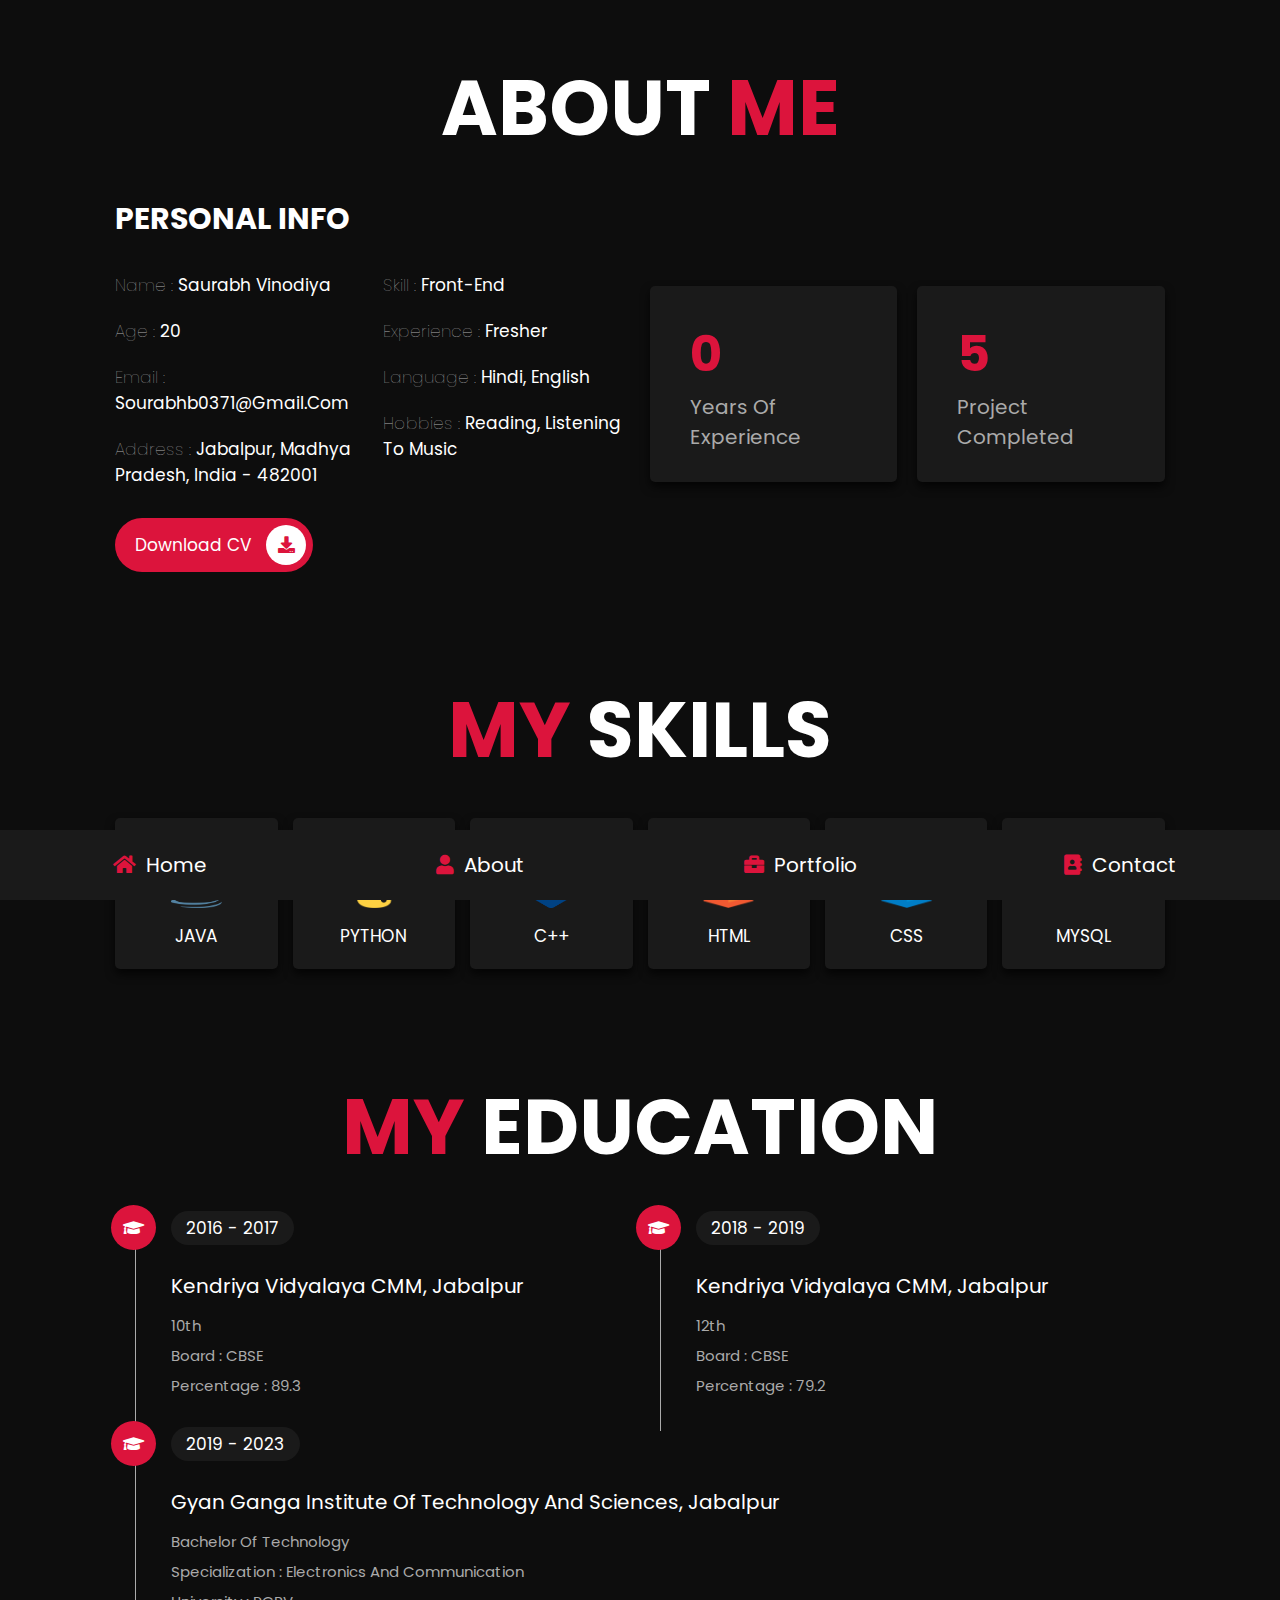
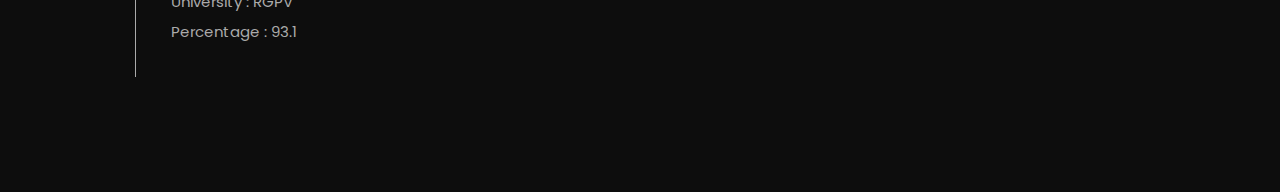
==== about.html @ 7a39f056 "Add files via upload" ====
<!DOCTYPE html>
<html lang="en">
<head>
    <meta charset="UTF-8">
    <meta http-equiv="X-UA-Compatible" content="IE=edge">
    <meta name="viewport" content="width=device-width, initial-scale=1.0">
    <title>about</title>

    <!-- font awesome cdn link  -->
    <link rel="stylesheet" href="https://cdnjs.cloudflare.com/ajax/libs/font-awesome/5.15.4/css/all.min.css">

    <!-- custom css file link  -->
    <link rel="stylesheet" href="css/style.css">

</head>
<body>
    
<!-- navbar section starts  -->

<nav class="navbar">
    <a href="home.html"> <i class="fas fa-home"></i> <span>home</span> </a>
    <a href="about.html"> <i class="fas fa-user"></i> <span>about</span> </a>
    <a href="portfolio.html"> <i class="fas fa-briefcase"></i> <span>portfolio</span> </a>
    <!-- <a href="blogs.html"> <i class="fas fa-blog"></i> <span>blogs</span> </a> -->
    <a href="contact.html"> <i class="fas fa-address-book"></i> <span>contact</span> </a>
</nav>

<!-- navbar section ends -->

<!-- about section starts  -->

<section class="about">

    <h1 class="heading"> about <span>me</span> </h1>

    <div class="row">

        <div class="info-container">

            <h1>personal info</h1>

            <div class="box-container">

                <div class="box">
                    <h3> <span>name : </span> saurabh vinodiya </h3>
                    <h3> <span>age : </span> 20 </h3>
                    <h3> <span>email : </span> sourabhb0371@gmail.com </h3>
                    <h3> <span>address : </span> Jabalpur, Madhya Pradesh, India - 482001 </h3>
                </div>
    
                <div class="box">
                    <!-- <h3> <span>freelance : </span> available </h3> -->
                    <h3> <span>skill : </span> front-end </h3>
                    <h3> <span>experience : </span> fresher </h3>
                    <h3> <span>language : </span> hindi, english </h3>
                    <h3> <span>hobbies : </span> reading, listening to music </h3>
                </div>

            </div>

            <a href="#" class="btn"> download CV <i class="fas fa-download"></i> </a>

        </div>

        <div class="count-container">

            <div class="box">
                <h3>0</h3>
                <p>years of experience</p>
            </div>

            <!-- <div class="box">
                <h3>450+</h3>
                <p>happy clients</p>
            </div> -->

            <div class="box">
                <h3>5</h3>
                <p>project completed</p>
            </div>

            <!-- <div class="box">
                <h3>10+</h3>
                <p>awards won</p>
            </div> -->

        </div>

    </div>

</section>

<!-- about section ends -->

<!-- skills section starts  -->

<section class="skills">

    <h1 class="heading"> <span>my</span> skills </h1>

    <div class="box-container">
    	<div class="box">
            <img src="images/java1.png">
            <h3>java</h3>
        </div>
        <div class="box">
            <img src="images/python.png">
            <h3>python</h3>
        </div>
        <div class="box">
            <img src="images/c++.png">
            <h3>C++</h3>
        </div>
        <div class="box">
            <img src="images/icon-1.png">
            <h3>html</h3>
        </div>
        <div class="box">
            <img src="images/icon-2.png">
            <h3>css</h3>
        </div>
        <div class="box">
            <img src="images/mysql.png">
            <h3>mysql</h3>
        </div>
    </div>

</section>

<!-- skills section ends -->

<!-- education section starts  -->

<section class="education">

    <h1 class="heading"> <span>my</span> education </h1>

    <div class="box-container">

        <div class="box">
            <i class="fas fa-graduation-cap"></i>
            <span>2016 - 2017</span>
            <h3>Kendriya vidyalaya CMM, Jabalpur</h3>
            <p>10th<br>Board : CBSE<br>Percentage : 89.3</p>
        </div>

        <div class="box">
            <i class="fas fa-graduation-cap"></i>
            <span>2018 - 2019</span>
            <h3>Kendriya vidyalaya CMM, Jabalpur</h3>
            <p>12th<br>Board : CBSE<br>Percentage : 79.2</p>
        </div>

        <div class="box">
            <i class="fas fa-graduation-cap"></i>
            <span>2019 - 2023</span>
            <h3>Gyan ganga institute of technology and sciences, jabalpur</h3>
            <p>Bachelor of Technology<br>Specialization : Electronics and Communication<br>University : RGPV<br>Percentage : 93.1</p>
        </div>

        <!-- <div class="box">
            <i class="fas fa-graduation-cap"></i>
            <span>2018 - 2019</span>
            <h3>front-end development</h3>
            <p>Lorem ipsum dolor sit amet consectetur adipisicing elit. Quia explicabo magni est quo vitae quis veritatis fugiat optio placeat enim!</p>
        </div>

        <div class="box">
            <i class="fas fa-graduation-cap"></i>
            <span>2019 - 2020</span>
            <h3>front-end development</h3>
            <p>Lorem ipsum dolor sit amet consectetur adipisicing elit. Quia explicabo magni est quo vitae quis veritatis fugiat optio placeat enim!</p>
        </div>

        <div class="box">
            <i class="fas fa-graduation-cap"></i>
            <span>2020 - 2021</span>
            <h3>front-end development</h3>
            <p>Lorem ipsum dolor sit amet consectetur adipisicing elit. Quia explicabo magni est quo vitae quis veritatis fugiat optio placeat enim!</p>
        </div> -->

    </div>

</section>

<!-- education section ends -->

</body>
</html>
---- css/style.css ----
@import url("https://fonts.googleapis.com/css2?family=Poppins:wght@100;300;400;500;600;700&display=swap");
* {
  font-family: 'Poppins', sans-serif;
  margin: 0;
  padding: 0;
  -webkit-box-sizing: border-box;
          box-sizing: border-box;
  text-decoration: none;
  outline: none;
  border: none;
  text-transform: capitalize;
}

html {
  font-size: 62.5%;
  overflow-x: hidden;
}

html::-webkit-scrollbar {
  width: 1rem;
}

html::-webkit-scrollbar-track {
  background: #0d0d0d;
}

html::-webkit-scrollbar-thumb {
  background: crimson;
  border-radius: 5rem;
}

body {
  background: #0d0d0d;
  padding-bottom: 6.5rem;
}

section {
  padding: 5rem 9%;
}

.heading {
  text-align: center;
  font-size: 6vw;
  color: #fff;
  margin-bottom: 3rem;
  text-transform: uppercase;
}

.heading span {
  text-transform: uppercase;
  color: crimson;
}

.btn {
  display: inline-block;
  margin-top: 1rem;
  border-radius: 5rem;
  background: crimson;
  padding: .7rem;
  font-size: 1.7rem;
  color: #fff;
  padding-left: 2rem;
}

.btn i {
  height: 4rem;
  width: 4rem;
  line-height: 4rem;
  font-size: 1.7rem;
  text-align: center;
  background: #fff;
  color: crimson;
  border-radius: 50%;
  margin-left: 1rem;
  -webkit-transition: .2s linear;
  transition: .2s linear;
}

.btn:hover i {
  margin-left: 2rem;
}

.navbar {
  position: fixed;
  bottom: 0;
  left: 0;
  right: 0;
  display: -webkit-box;
  display: -ms-flexbox;
  display: flex;
  z-index: 1000;
  -webkit-box-align: end;
      -ms-flex-align: end;
          align-items: flex-end;
}

.navbar a {
  padding: 2rem;
  font-size: 2rem;
  background: #1a1a1a;
  -webkit-box-flex: 1;
      -ms-flex: 1;
          flex: 1;
  color: #fff;
  text-align: center;
  -webkit-transition: .2s linear;
  transition: .2s linear;
}

.navbar a i {
  color: crimson;
  padding-right: .5rem;
}

.navbar a:hover {
  background: crimson;
  padding-bottom: 6rem;
}

.navbar a:hover i {
  color: #fff;
}

.home {
  display: -webkit-box;
  display: -ms-flexbox;
  display: flex;
  -webkit-box-align: center;
      -ms-flex-align: center;
          align-items: center;
  -ms-flex-wrap: wrap;
      flex-wrap: wrap;
  gap: 4rem;
  min-height: calc(100vh - 6.5rem);
}

.home .image {
  -webkit-box-flex: 1;
      -ms-flex: 1 1 42rem;
          flex: 1 1 42rem;
  text-align: center;
}

.home .image img {
  height: 50rem;
  width: 50rem;
  border-radius: 30% 70% 70% 30% / 30% 30% 70% 70%;
}

.home .content {
  -webkit-box-flex: 1;
      -ms-flex: 1 1 42rem;
          flex: 1 1 42rem;
}

.home .content h3 {
  color: #fff;
  font-size: 4rem;
  padding-bottom: .5rem;
}

.home .content span {
  font-size: 3rem;
  color: crimson;
  padding: .5rem 0;
  display: block;
}

.home .content p {
  font-size: 1.5rem;
  color: #aaa;
  padding: 1rem 0;
  line-height: 2;
}

.about .row {
  display: -webkit-box;
  display: -ms-flexbox;
  display: flex;
  -webkit-box-align: center;
      -ms-flex-align: center;
          align-items: center;
  -ms-flex-wrap: wrap;
      flex-wrap: wrap;
  gap: 2rem;
}

.about .row .info-container {
  -webkit-box-flex: 1;
      -ms-flex: 1 1 42rem;
          flex: 1 1 42rem;
}

.about .row .info-container h1 {
  font-size: 3rem;
  color: #fff;
  text-transform: uppercase;
  padding-bottom: 1rem;
}

.about .row .info-container .box-container {
  padding: 1rem 0;
  display: -webkit-box;
  display: -ms-flexbox;
  display: flex;
  -ms-flex-wrap: wrap;
      flex-wrap: wrap;
  gap: 2rem;
}

.about .row .info-container .box-container .box {
  -webkit-box-flex: 1;
      -ms-flex: 1 1 20rem;
          flex: 1 1 20rem;
}

.about .row .info-container .box-container .box h3 {
  font-size: 1.7rem;
  color: #fff;
  padding: 1rem 0;
  font-weight: normal;
}

.about .row .info-container .box-container .box h3 span {
  color: #aaa;
  font-weight: lighter;
}

.about .row .count-container {
  -webkit-box-flex: 1;
      -ms-flex: 1 1 42rem;
          flex: 1 1 42rem;
  display: -webkit-box;
  display: -ms-flexbox;
  display: flex;
  -ms-flex-wrap: wrap;
      flex-wrap: wrap;
  gap: 2rem;
}

.about .row .count-container .box {
  -webkit-box-flex: 1;
      -ms-flex: 1 1 20rem;
          flex: 1 1 20rem;
  padding: 3rem 4rem;
  border-radius: .5rem;
  background: #1a1a1a;
  -webkit-box-shadow: 0 0.5rem 1rem rgba(0, 0, 0, 0.7);
          box-shadow: 0 0.5rem 1rem rgba(0, 0, 0, 0.7);
}

.about .row .count-container .box h3 {
  font-size: 5rem;
  color: crimson;
}

.about .row .count-container .box p {
  font-size: 2rem;
  color: #aaa;
}

.skills .box-container {
  display: -ms-grid;
  display: grid;
  -ms-grid-columns: (minmax(16rem, 1fr))[auto-fit];
      grid-template-columns: repeat(auto-fit, minmax(16rem, 1fr));
  gap: 1.5rem;
}

.skills .box-container .box {
  padding: 2rem;
  text-align: center;
  -webkit-box-shadow: 0 0.5rem 1rem rgba(0, 0, 0, 0.7);
          box-shadow: 0 0.5rem 1rem rgba(0, 0, 0, 0.7);
  border-radius: .5rem;
  background: #1a1a1a;
}

.skills .box-container .box:hover {
  background: #fff;
}

.skills .box-container .box:hover h3 {
  color: #0d0d0d;
}

.skills .box-container .box img {
  height: 7rem;
  margin-bottom: 1rem;
}

.skills .box-container .box h3 {
  color: #fff;
  font-size: 1.7rem;
  font-weight: normal;
  text-transform: uppercase;
}

.education .box-container {
  display: -webkit-box;
  display: -ms-flexbox;
  display: flex;
  -ms-flex-wrap: wrap;
      flex-wrap: wrap;
}

.education .box-container .box {
  -webkit-box-flex: 1;
      -ms-flex: 1 1 40rem;
          flex: 1 1 40rem;
  margin-left: 2rem;
  padding-top: 0;
  padding-bottom: 0;
  padding-left: 3.5rem;
  padding-bottom: 3rem;
  border-left: 0.1rem solid #aaa;
  position: relative;
}

.education .box-container .box i {
  height: 4.5rem;
  width: 4.5rem;
  line-height: 4.5rem;
  font-size: 1.7rem;
  border-radius: 50%;
  background: crimson;
  color: #fff;
  text-align: center;
  position: absolute;
  top: -1rem;
  left: -2.5rem;
}

.education .box-container .box span {
  font-size: 1.7rem;
  color: #fff;
  border-radius: 5rem;
  padding: .5rem 1.5rem;
  background: #1a1a1a;
}

.education .box-container .box h3 {
  font-size: 2rem;
  padding: 1rem 0;
  color: #fff;
  padding-top: 3rem;
  font-weight: normal;
}

.education .box-container .box p {
  font-size: 1.5rem;
  color: #aaa;
  line-height: 2;
}

.portfolio {
  text-align: center;
}

.portfolio .box-container {
  display: -ms-grid;
  display: grid;
  -ms-grid-columns: (minmax(31rem, 1fr))[auto-fit];
      grid-template-columns: repeat(auto-fit, minmax(31rem, 1fr));
  gap: 1.5rem;
  margin-bottom: 2rem;
}

.portfolio .box-container .box {
  height: 30rem;
  overflow: hidden;
  position: relative;
}

.portfolio .box-container .box:hover .content {
  -webkit-transform: translateY(0%);
          transform: translateY(0%);
}

.portfolio .box-container .box img {
  height: 100%;
  width: 100%;
  -o-object-fit: cover;
     object-fit: cover;
}

.portfolio .box-container .box .content {
  position: absolute;
  top: 0;
  left: 0;
  height: 100%;
  width: 100%;
  background: #1a1a1a;
  display: -webkit-box;
  display: -ms-flexbox;
  display: flex;
  -webkit-box-orient: vertical;
  -webkit-box-direction: normal;
      -ms-flex-flow: column;
          flex-flow: column;
  -webkit-box-align: center;
      -ms-flex-align: center;
          align-items: center;
  -webkit-box-pack: center;
      -ms-flex-pack: center;
          justify-content: center;
  padding: 2rem;
  -webkit-transform: translateY(-100%);
          transform: translateY(-100%);
  -webkit-transition: .2s linear;
  transition: .2s linear;
}

.portfolio .box-container .box .content h3 {
  font-size: 2.5rem;
  color: #fff;
  text-transform: uppercase;
  font-weight: normal;
}

.portfolio .box-container .box .content p {
  padding: 1rem 0;
  font-size: 1.5rem;
  line-height: 2;
  color: #aaa;
}

.portfolio .box-container .box .content a {
  font-size: 2rem;
  color: crimson;
}

.portfolio .box-container .box .content a:hover {
  color: #fff;
}

.blogs .box-container {
  display: -ms-grid;
  display: grid;
  -ms-grid-columns: (minmax(31rem, 1fr))[auto-fit];
      grid-template-columns: repeat(auto-fit, minmax(31rem, 1fr));
  gap: 1.5rem;
}

.blogs .box-container .box {
  text-align: center;
  padding: 2rem;
  border-radius: .5rem;
  background: #1a1a1a;
  -webkit-box-shadow: 0 0.5rem 1rem rgba(0, 0, 0, 0.7);
          box-shadow: 0 0.5rem 1rem rgba(0, 0, 0, 0.7);
}

.blogs .box-container .box:hover .image img {
  -webkit-transform: scale(1.2);
          transform: scale(1.2);
}

.blogs .box-container .box .image {
  height: 25rem;
  width: 100%;
  border-radius: .5rem;
  overflow: hidden;
}

.blogs .box-container .box .image img {
  height: 100%;
  width: 100%;
  -o-object-fit: cover;
     object-fit: cover;
  -webkit-transition: .2s linear;
  transition: .2s linear;
}

.blogs .box-container .box .content .icons {
  position: relative;
  top: -1rem;
  border-radius: .5rem;
  padding: 1.5rem;
  display: inline-block;
  background: #0d0d0d;
}

.blogs .box-container .box .content .icons a {
  font-size: 1.4rem;
  margin: 0 1rem;
  color: #fff;
}

.blogs .box-container .box .content .icons a:hover {
  color: crimson;
}

.blogs .box-container .box .content .icons a i {
  padding-right: .5rem;
  color: crimson;
}

.blogs .box-container .box .content h3 {
  font-size: 2rem;
  color: #fff;
  font-weight: normal;
}

.blogs .box-container .box .content p {
  font-size: 1.5rem;
  color: #aaa;
  padding: 1rem 0;
  line-height: 2;
}

.contact .row {
  display: -webkit-box;
  display: -ms-flexbox;
  display: flex;
  -webkit-box-align: center;
      -ms-flex-align: center;
          align-items: center;
  -ms-flex-wrap: wrap;
      flex-wrap: wrap;
  gap: 2rem;
}

.contact .row .info-container {
  width: 40rem;
}

.contact .row .info-container h1 {
  font-size: 3rem;
  text-transform: uppercase;
  color: #fff;
  padding-bottom: 1rem;
}

.contact .row .info-container p {
  font-size: 1.5rem;
  line-height: 2;
  color: #aaa;
  padding: 1rem 0;
}

.contact .row .info-container .box-container {
  padding: 2rem 0;
}

.contact .row .info-container .box-container .box {
  display: -webkit-box;
  display: -ms-flexbox;
  display: flex;
  gap: 2rem;
  padding: 1rem 0;
}

.contact .row .info-container .box-container .box i {
  font-size: 3rem;
  color: crimson;
}

.contact .row .info-container .box-container .box h3 {
  font-size: 2rem;
  color: #fff;
}

.contact .row .info-container .share a {
  font-size: 2rem;
  height: 4.5rem;
  width: 4.5rem;
  line-height: 4.5rem;
  border-radius: 50%;
  background: #1a1a1a;
  color: #fff;
  text-align: center;
  margin-right: .3rem;
}

.contact .row .info-container .share a:hover {
  background: crimson;
}

.contact .row form {
  -webkit-box-flex: 1;
      -ms-flex: 1 1 42rem;
          flex: 1 1 42rem;
}

.contact .row form .inputBox {
  display: -webkit-box;
  display: -ms-flexbox;
  display: flex;
  -ms-flex-wrap: wrap;
      flex-wrap: wrap;
  -webkit-box-pack: justify;
      -ms-flex-pack: justify;
          justify-content: space-between;
}

.contact .row form .inputBox input {
  width: 49%;
}

.contact .row form .inputBox input,
.contact .row form textarea {
  border-radius: 5rem;
  padding: 1.2rem 1.8rem;
  font-size: 1.6rem;
  color: #fff;
  text-transform: none;
  margin: .7rem 0;
  background: #1a1a1a;
}

.contact .row form textarea {
  width: 100%;
  border-radius: 1rem;
  resize: none;
  height: 25rem;
}

.contact .row form .btn {
  padding: 1rem 3rem;
  cursor: pointer;
}

.contact .row form .btn:hover {
  background: #fff;
  color: #0d0d0d;
}

@media (max-width: 1200px) {
  html {
    font-size: 55%;
  }
  section {
    padding: 3rem 2rem;
  }
}

@media (max-width: 768px) {
  .heading {
    font-size: 12vw;
  }
  .navbar a i {
    padding: 0;
  }
  .navbar a span {
    display: none;
  }
  .navbar a:hover {
    padding-bottom: 2rem;
  }
  .home {
    text-align: center;
    gap: 2rem;
  }
  .home .image img {
    height: 30rem;
    width: 30rem;
  }
  .home .content h3 {
    font-size: 3rem;
  }
  .home .content span {
    font-size: 2.5rem;
  }
  .contact .row form .inputBox input {
    width: 100%;
    margin-bottom: 1rem;
  }
}

@media (max-width: 450px) {
  html {
    font-size: 50%;
  }
}
/*# sourceMappingURL=style.css.map */
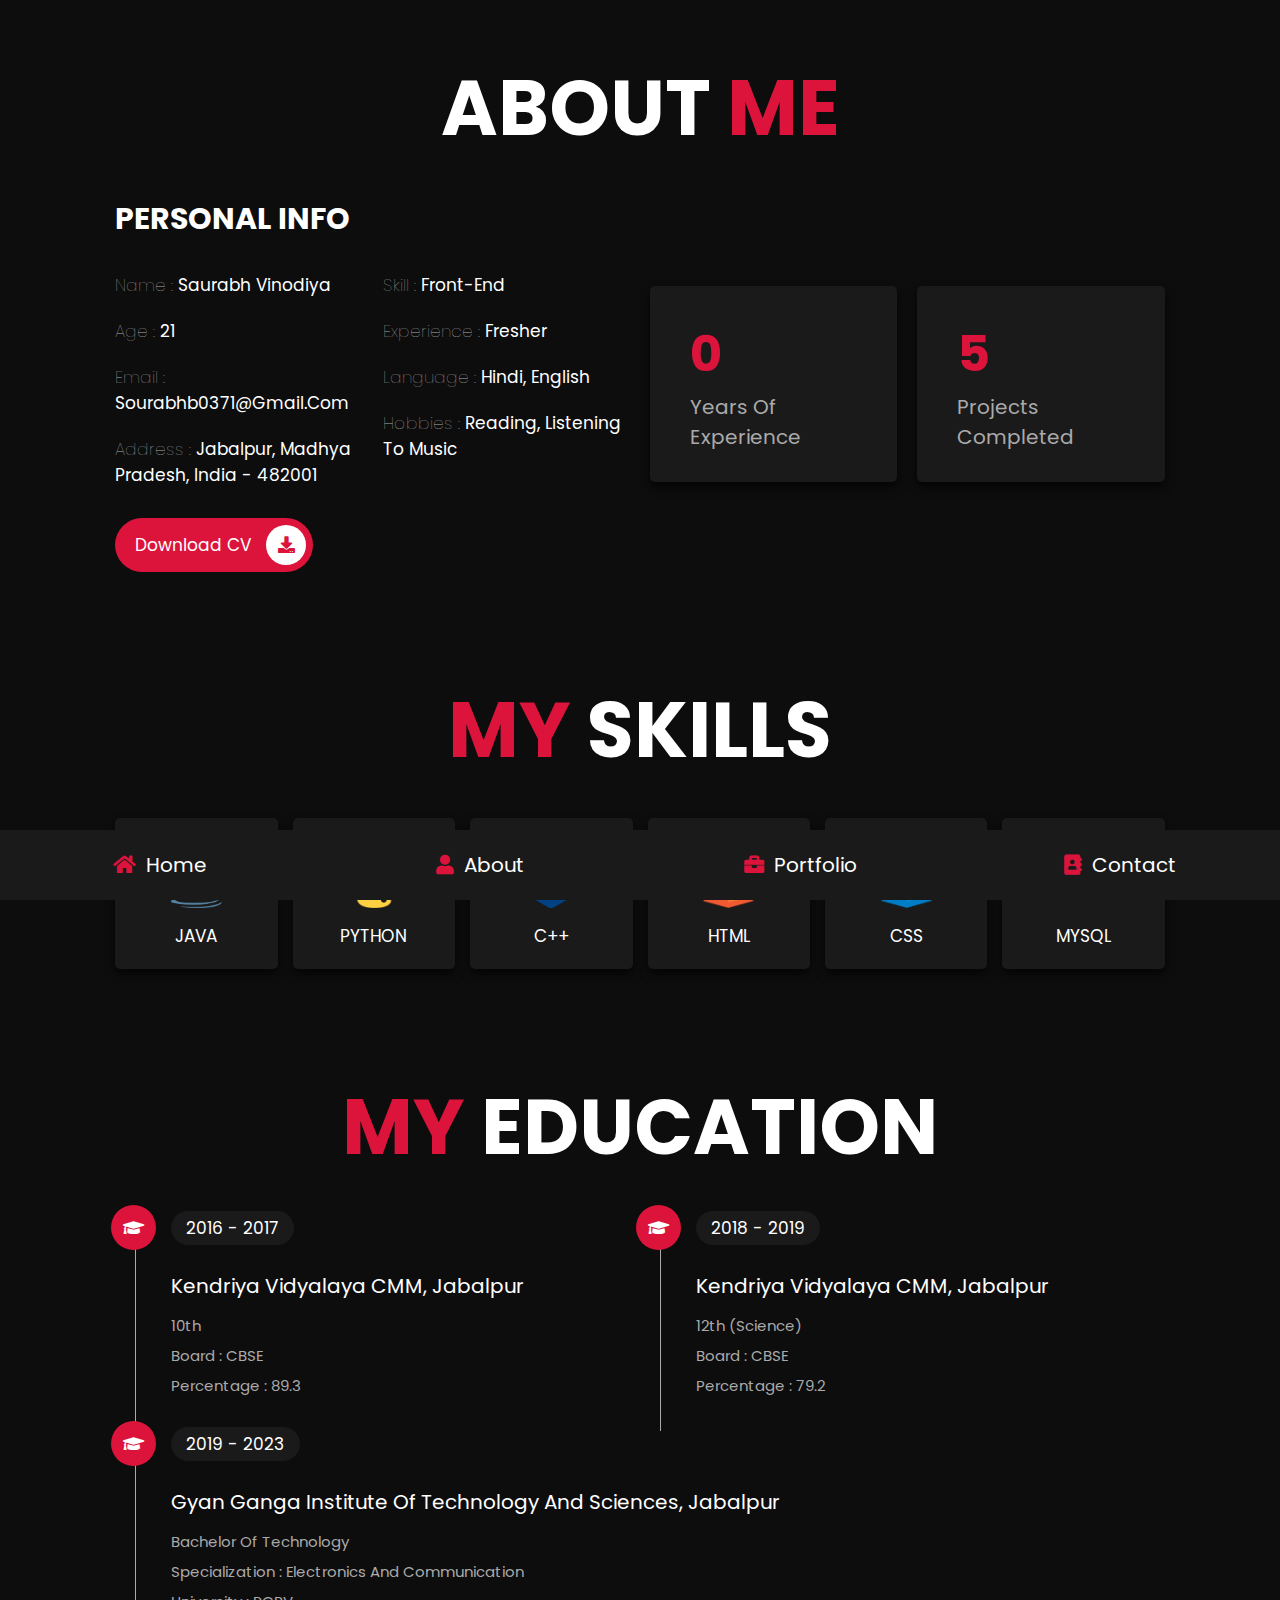
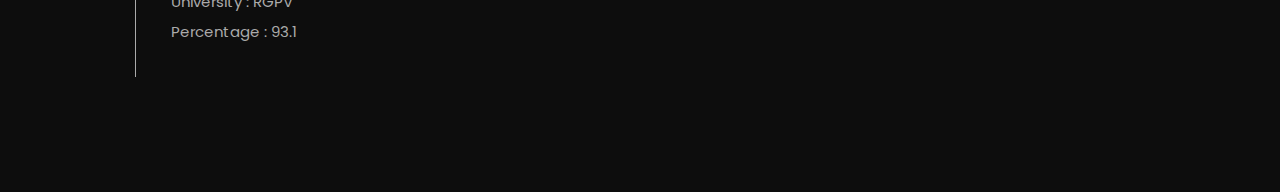
==== commit ee849740: "Add files via upload" ====
--- a/about.html
+++ b/about.html
@@ -18,11 +18,11 @@
 <!-- navbar section starts  -->
 
 <nav class="navbar">
-    <a href="home.html"> <i class="fas fa-home"></i> <span>home</span> </a>
-    <a href="about.html"> <i class="fas fa-user"></i> <span>about</span> </a>
-    <a href="portfolio.html"> <i class="fas fa-briefcase"></i> <span>portfolio</span> </a>
+    <a href="home.html"> <i class="fas fa-home"></i> <span>Home</span> </a>
+    <a href="about.html"> <i class="fas fa-user"></i> <span>About</span> </a>
+    <a href="portfolio.html"> <i class="fas fa-briefcase"></i> <span>Portfolio</span> </a>
     <!-- <a href="blogs.html"> <i class="fas fa-blog"></i> <span>blogs</span> </a> -->
-    <a href="contact.html"> <i class="fas fa-address-book"></i> <span>contact</span> </a>
+    <a href="contact.html"> <i class="fas fa-address-book"></i> <span>Contact</span> </a>
 </nav>
 
 <!-- navbar section ends -->
@@ -42,23 +42,23 @@
             <div class="box-container">
 
                 <div class="box">
-                    <h3> <span>name : </span> saurabh vinodiya </h3>
-                    <h3> <span>age : </span> 20 </h3>
-                    <h3> <span>email : </span> sourabhb0371@gmail.com </h3>
-                    <h3> <span>address : </span> Jabalpur, Madhya Pradesh, India - 482001 </h3>
+                    <h3> <span>Name : </span> Saurabh Vinodiya </h3>
+                    <h3> <span>Age : </span> 21 </h3>
+                    <h3> <span>Email : </span> sourabhb0371@gmail.com </h3>
+                    <h3> <span>Address : </span> Jabalpur, Madhya Pradesh, India - 482001 </h3>
                 </div>
     
                 <div class="box">
                     <!-- <h3> <span>freelance : </span> available </h3> -->
-                    <h3> <span>skill : </span> front-end </h3>
-                    <h3> <span>experience : </span> fresher </h3>
-                    <h3> <span>language : </span> hindi, english </h3>
-                    <h3> <span>hobbies : </span> reading, listening to music </h3>
+                    <h3> <span>Skill : </span> Front-end </h3>
+                    <h3> <span>Experience : </span> Fresher </h3>
+                    <h3> <span>Language : </span> Hindi, English </h3>
+                    <h3> <span>Hobbies : </span> Reading, Listening to music </h3>
                 </div>
 
             </div>
 
-            <a href="#" class="btn"> download CV <i class="fas fa-download"></i> </a>
+            <a href="https://drive.google.com/uc?export=download&id=1on-NqAMTXb8YSPYk0AADIdNbum1FapP_" class="btn"> Download CV <i class="fas fa-download"></i> </a>
 
         </div>
 
@@ -66,7 +66,7 @@
 
             <div class="box">
                 <h3>0</h3>
-                <p>years of experience</p>
+                <p>Years of Experience</p>
             </div>
 
             <!-- <div class="box">
@@ -76,7 +76,7 @@
 
             <div class="box">
                 <h3>5</h3>
-                <p>project completed</p>
+                <p>Projects Completed</p>
             </div>
 
             <!-- <div class="box">
@@ -148,7 +148,7 @@
             <i class="fas fa-graduation-cap"></i>
             <span>2018 - 2019</span>
             <h3>Kendriya vidyalaya CMM, Jabalpur</h3>
-            <p>12th<br>Board : CBSE<br>Percentage : 79.2</p>
+            <p>12th (Science)<br>Board : CBSE<br>Percentage : 79.2</p>
         </div>
 
         <div class="box">
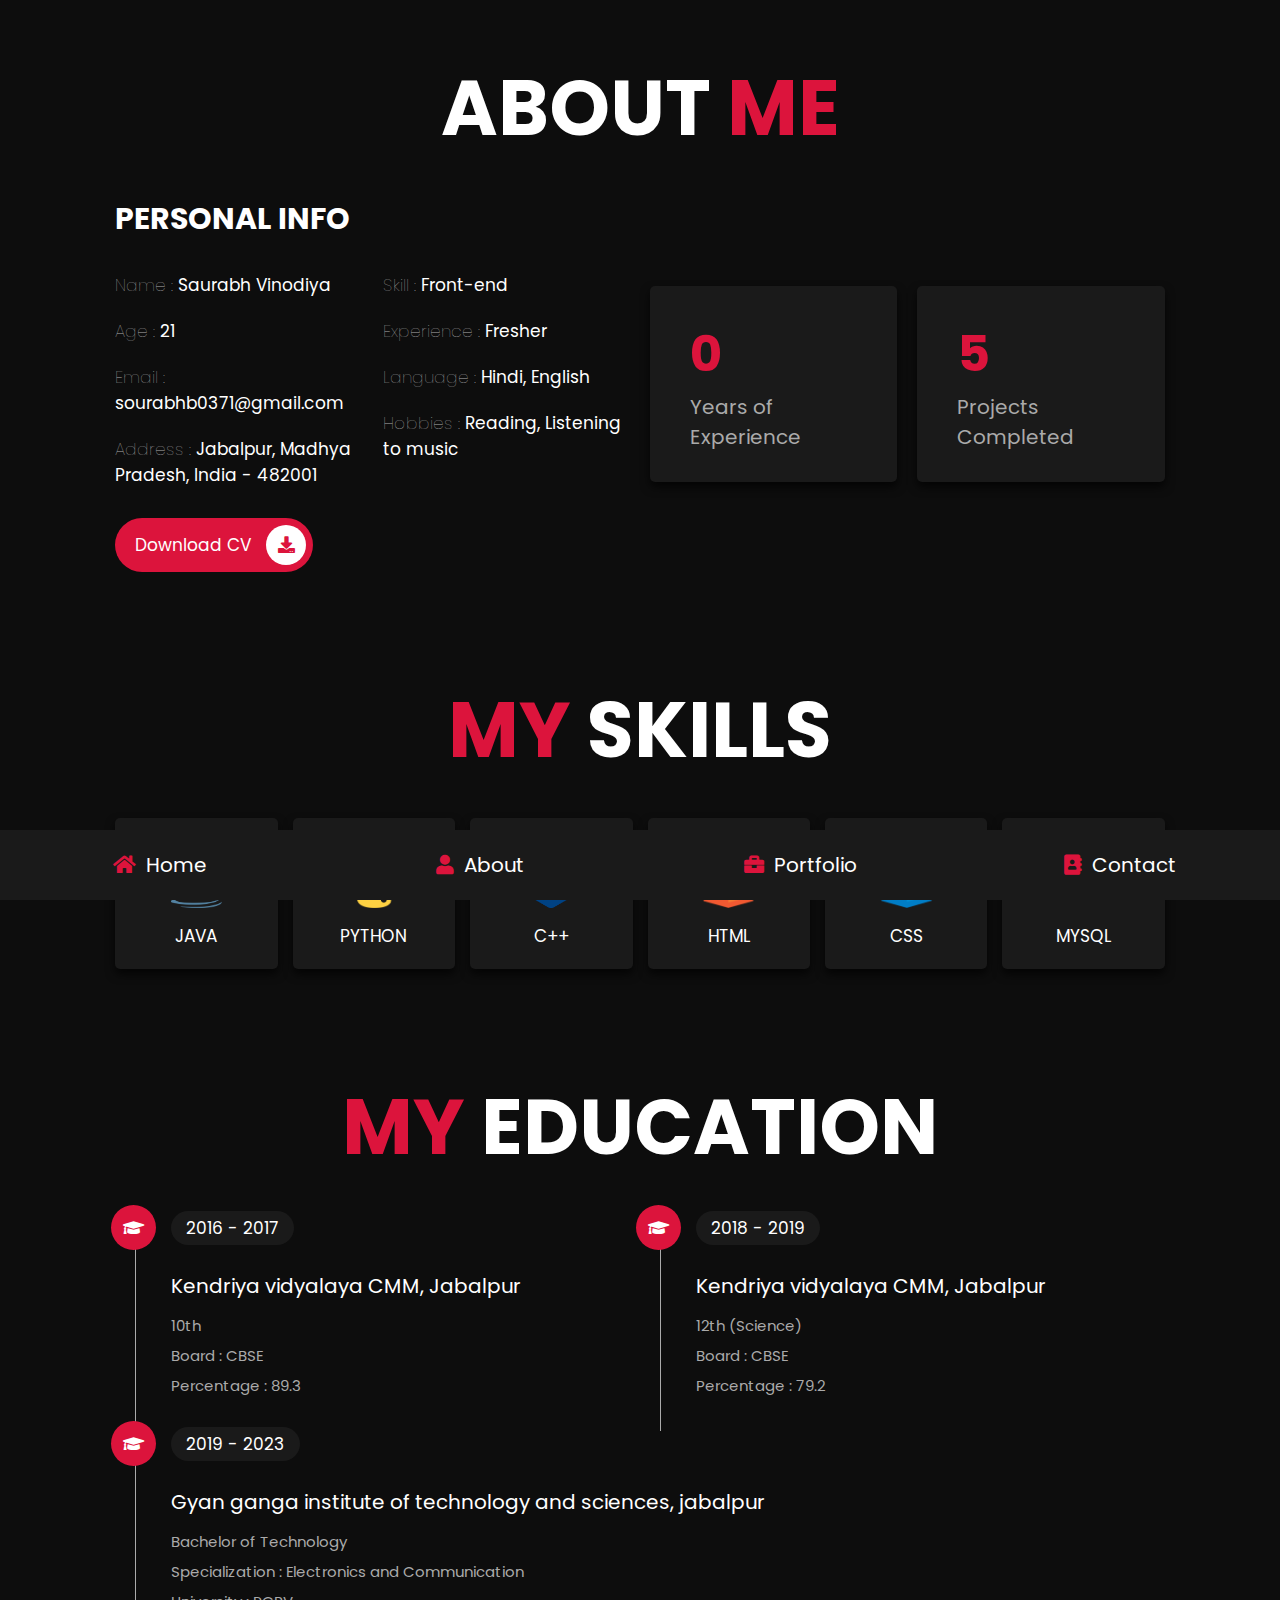
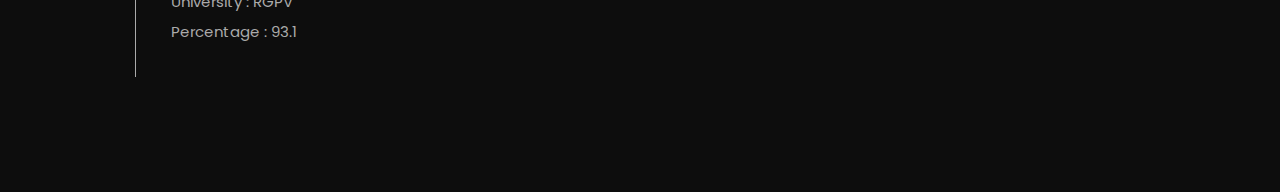
==== commit a3b42585: "Add files via upload" ====
--- a/about.html
+++ b/about.html
@@ -18,7 +18,7 @@
 <!-- navbar section starts  -->
 
 <nav class="navbar">
-    <a href="home.html"> <i class="fas fa-home"></i> <span>Home</span> </a>
+    <a href="index.html"> <i class="fas fa-home"></i> <span>Home</span> </a>
     <a href="about.html"> <i class="fas fa-user"></i> <span>About</span> </a>
     <a href="portfolio.html"> <i class="fas fa-briefcase"></i> <span>Portfolio</span> </a>
     <!-- <a href="blogs.html"> <i class="fas fa-blog"></i> <span>blogs</span> </a> -->
--- a/css/style.css
+++ b/css/style.css
@@ -8,7 +8,7 @@
   text-decoration: none;
   outline: none;
   border: none;
-  text-transform: capitalize;
+  /*text-transform: capitalize;*/
 }
 
 html {
@@ -561,6 +561,7 @@
   color: #fff;
 }
 
+
 .contact .row .info-container .share a {
   font-size: 2rem;
   height: 4.5rem;
